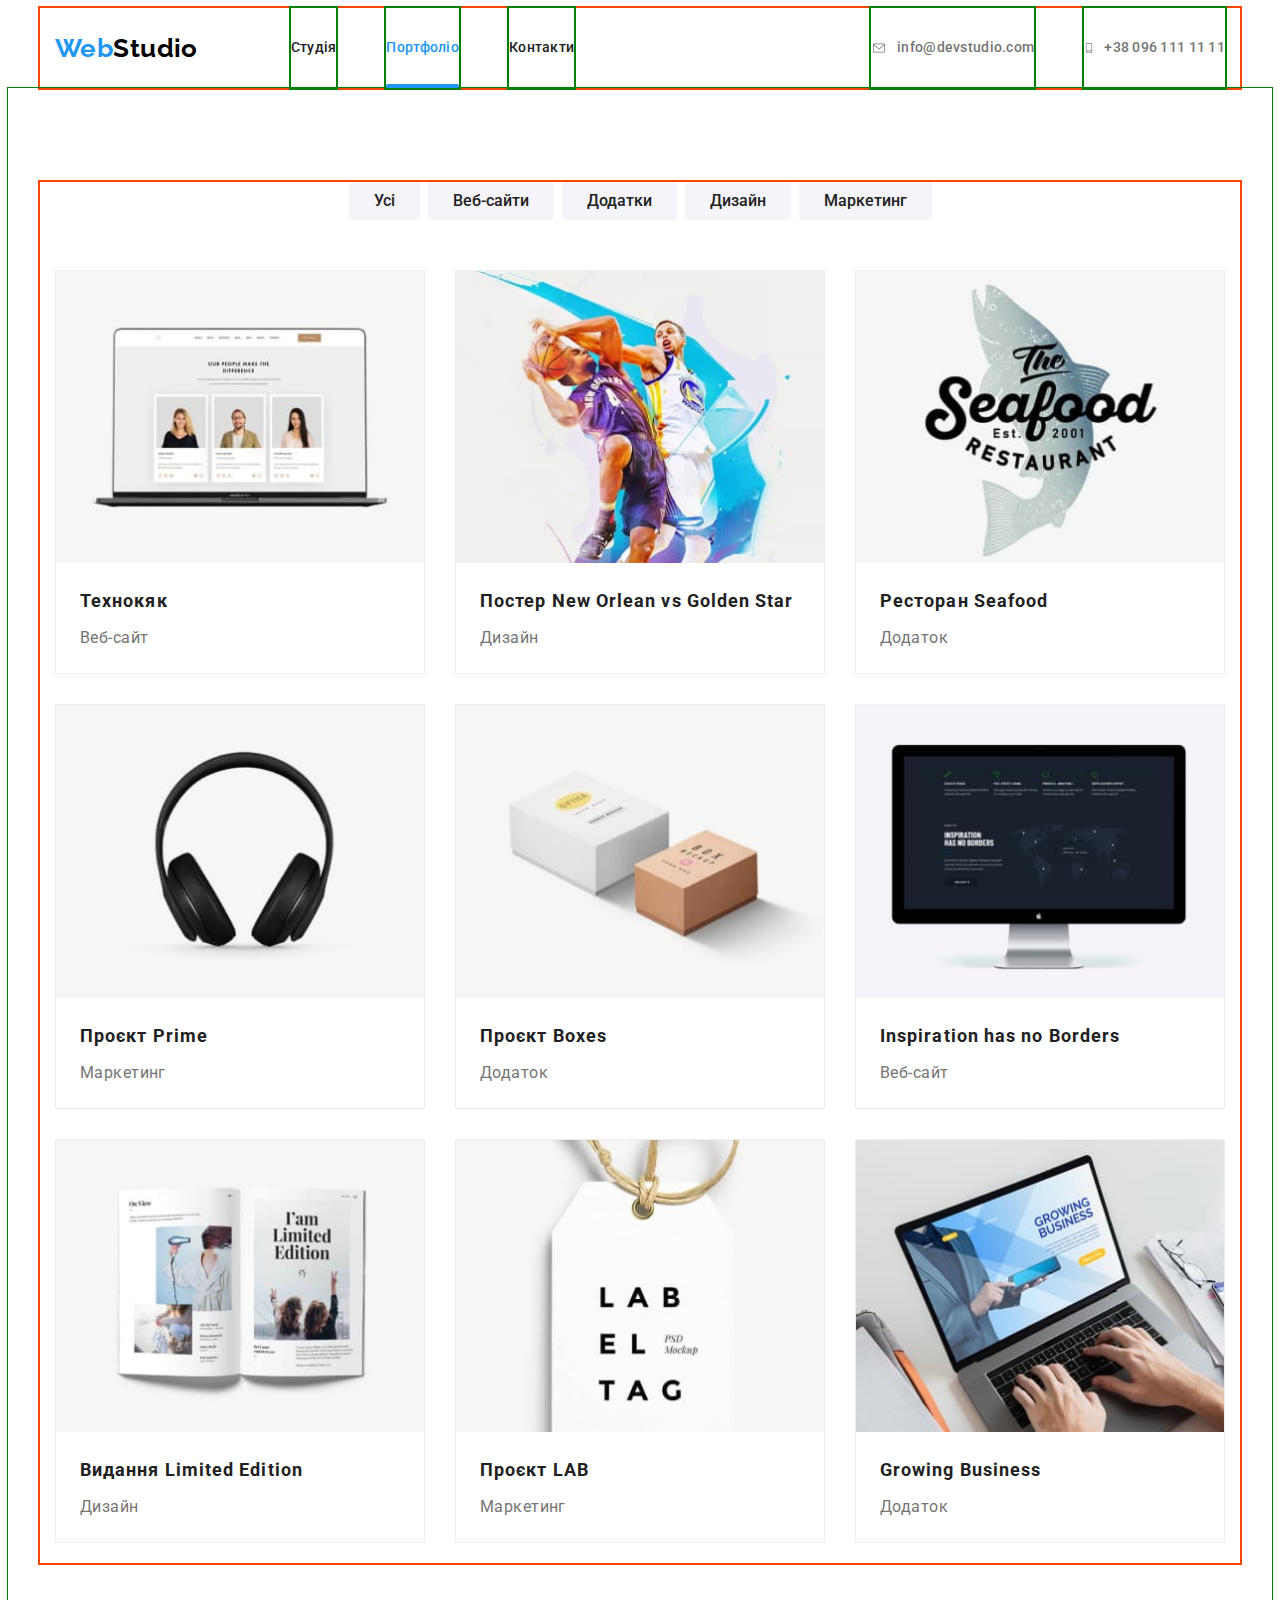
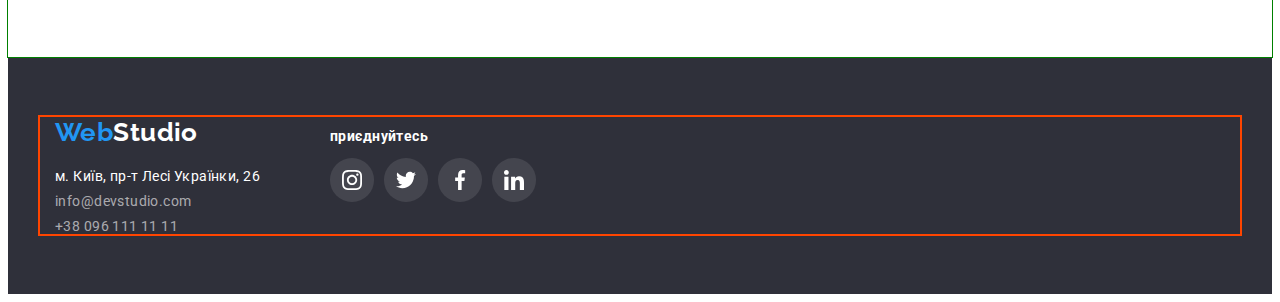
==== portfolio.html @ ddd6ce4f "Initial commit" ====
<!DOCTYPE html>
<html lang="en">
  <head>
    <meta charset="UTF-8" />
    <meta http-equiv="X-UA-Compatible" content="IE=edge" />
    <meta name="viewport" content="width=device-width, initial-scale=1.0" />

    <title>WebStudio</title>
    <!-- favicon -->
    <link rel="apple-touch-icon" sizes="180x180" href="./favicon/" />
    <link rel="icon" type="image/png" sizes="32x32" href="./favicon//favicon-32x32.png" />
    <link rel="icon" type="image/png" sizes="16x16" href="./favicon//favicon-16x16.png" />
    <link rel="manifest" href="./favicon//site.webmanifest" />
    <link rel="mask-icon" href="./favicon//safari-pinned-tab.svg" color="#5bbad5" />
    <meta name="msapplication-TileColor" content="#da532c" />
    <meta name="theme-color" content="#ffffff" />

    <!-- fonts -->
    <link rel="preconnect" href="https://fonts.googleapis.com" />
    <link rel="preconnect" href="https://fonts.gstatic.com" crossorigin />
    <link
      href="https://fonts.googleapis.com/css2?family=Raleway:wght@700&family=Roboto:wght@400;500;700;900&display=swap"
      rel="stylesheet"
    />

    <!-- --normolize-- -->
    <link
      rel="stylesheet"
      href="https://cdnjs.cloudflare.com/ajax/libs/modern-normalize/1.1.0/modern-normalize.min.css"
      integrity="sha512-wpPYUAdjBVSE4KJnH1VR1HeZfpl1ub8YT/NKx4PuQ5NmX2tKuGu6U/JRp5y+Y8XG2tV+wKQpNHVUX03MfMFn9Q=="
      crossorigin="anonymous"
      referrerpolicy="no-referrer"
    />
    <!-- style -->
    <link rel="stylesheet" href="./styles/style.css" />
  </head>

  <body>
    <header class="header">
      <div class="header-conteiner container">
        <nav class="header-nav">
          <a class="logo link" lang="en" href="./index.html"
            >Web<span class="header-logo-color">Studio</span></a
          >
          <ul class="header-menu list">
            <li class="header-menu-item item">
              <a class="header-nav-link link" href="./index.html">Студія</a>
            </li>
            <li class="header-menu-item item">
              <a class="header-nav-link link current" href="./portfolio.html">Портфоліо</a>
            </li>
            <li class="header-menu-item item">
              <a class="header-nav-link link" href="">Контакти</a>
            </li>
          </ul>
        </nav>
        <ul class="contacts-nav list">
          <li class="header-contacs-item item">
            <a class="header-contacs link" href="mailto:info@devstudio.com">
              <svg class="contacts-icon icon" width="16" ; height="12" ;>
                <use href="./images/sprite_orig.svg#icon-envelope"></use>
              </svg>
              info@devstudio.com
            </a>
          </li>
          <li class="header-contacs-item item">
            <a class="header-contacs link" href="tel:+380961111111"
              ><svg class="contacts-icon icon" width="10" ; height="16" ;>
                <use href="./images/sprite_orig.svg#icon-phone"></use>
              </svg>
              +38 096 111 11 11
            </a>
          </li>
        </ul>
      </div>
    </header>
    <main>
      <section class="filtr section">
        <div class="container">
          <h1 class="filtr visually-hidden">Фільтр</h1>
          <ul class="filtr-list list">
            <li class="filtr-item item">
              <button class="filtre-btn current" type="button">Усі</button>
            </li>
            <li class="filtr-item item">
              <button class="filtre-btn current" type="button">Веб-сайти</button>
            </li>
            <li class="filtr-item item">
              <button class="filtre-btn current" type="button">Додатки</button>
            </li>
            <li class="filtr-item item">
              <button class="filtre-btn current" type="button">Дизайн</button>
            </li>
            <li class="filtr-item item">
              <button class="filtre-btn current" type="button">Маркетинг</button>
            </li>
          </ul>

          <ul class="portfolio-list list">
            <li class="portfolio-item item">
              <img
                class="porfolio-img"
                src="./images/portfolio/project1.jpg"
                alt="ноутбук з проектами"
                width="370"
                height="294"
              />
              <div class="portfolio-wraper">
                <h2 class="portfolio-title">Технокяк</h2>
                <p class="portfolio-text">Веб-сайт</p>
              </div>
            </li>
            <li class="portfolio-item item">
              <img
                class="porfolio-img"
                src="./images/portfolio/project2.jpg"
                alt="баскетболісти"
                width="370"
                height="294"
              />
              <div class="portfolio-wraper">
                <h2 class="portfolio-title">Постер New Orlean vs Golden Star</h2>
                <p class="portfolio-text">Дизайн</p>
              </div>
            </li>
            <li class="portfolio-item item">
              <img
                class="porfolio-img"
                src="./images/portfolio/project3.jpg"
                alt="логоти ресторану"
                width="370"
                height="294"
              />
              <div class="portfolio-wraper">
                <h2 class="portfolio-title">Ресторан Seafood</h2>
                <p class="portfolio-text">Додаток</p>
              </div>
            </li>
            <li class="portfolio-item item">
              <img
                class="porfolio-img"
                src="./images/portfolio/project4.jpg"
                alt="навушники"
                width="370"
                height="294"
              />
              <div class="portfolio-wraper">
                <h2 class="portfolio-title">Проєкт Prime</h2>
                <p class="portfolio-text">Маркетинг</p>
              </div>
            </li>
            <li class="portfolio-item item">
              <img
                class="porfolio-img"
                src="./images/portfolio/project5.jpg"
                alt="дві картонні коробки"
                width="370"
                height="294"
              />
              <div class="portfolio-wraper">
                <h2 class="portfolio-title">Проєкт Boxes</h2>
                <p class="portfolio-text">Додаток</p>
              </div>
            </li>
            <li class="portfolio-item item">
              <img
                class="porfolio-img"
                src="./images/portfolio/project6.jpg"
                alt="монітор комп'ютера"
                width="370"
                height="294"
              />
              <div class="portfolio-wraper">
                <h2 class="portfolio-title">Inspiration has no Borders</h2>
                <p class="portfolio-text">Веб-сайт</p>
              </div>
            </li>
            <li class="portfolio-item item">
              <img
                class="porfolio-img"
                src="./images/portfolio/project7.jpg"
                alt="розгоруна книга"
                width="370"
                height="294"
              />
              <div class="portfolio-wraper">
                <h2 class="portfolio-title">Видання Limited Edition</h2>
                <p class="portfolio-text">Дизайн</p>
              </div>
            </li>
            <li class="portfolio-item item">
              <img
                class="porfolio-img"
                src="./images/portfolio/project8.jpg"
                alt="бірка з лого "
                width="370"
                height="294"
              />
              <div class="portfolio-wraper">
                <h2 class="portfolio-title">Проєкт LAB</h2>
                <p class="portfolio-text">Маркетинг</p>
              </div>
            </li>
            <li class="portfolio-item item">
              <img
                class="porfolio-img"
                src="./images/portfolio/project9.jpg"
                alt="ноутбук"
                width="370"
                height="294"
              />
              <div class="portfolio-wraper">
                <h2 class="portfolio-title">Growing Business</h2>
                <p class="portfolio-text">Додаток</p>
              </div>
            </li>
          </ul>
        </div>
      </section>
    </main>

    <footer class="footer">
      <div class="footer-wrapper container">
        <div class="position-footer">
          <a class="logo link" href="./index.html" lang="en">
            Web<span class="footeer-logo-color">Studio</span></a
          >
          <address class="addres">
            <ul class="section-list list">
              <li class="addres-item item">
                <a
                  class="addres-map link"
                  href="https://goo.gl/maps/US4AF3qVMDQXfiKQA"
                  target="_blank"
                  rel="noopenet noreferrer nofollow"
                >
                  м. Київ, пр-т Лесі Українки, 26
                </a>
              </li>
              <li class="addres-item item">
                <a class="addres-link link" href="malito:info@devstudio.com">
                  info@devstudio.com
                </a>
              </li>
              <li class="addres-item item">
                <a class="addres-link link" href="tel:+380961111111"> +38 096 111 11 11 </a>
              </li>
            </ul>
          </address>
        </div>
        <div class="position">
          <p class="social-text">приєднуйтесь</p>
          <ul class="social-list list">
            <li class="social-item item">
              <a
                class="social-link link aria-label='instagram'"
                href="https://www.instagram.com/"
                target="_blank"
                rel="noopenet noreferrer nofollow"
              >
                <svg class="foter-soc-icon" width="20px" heigh="20px">
                  <use href="./images/sprite_orig.svg#icon-instagram"></use>
                </svg>
              </a>
            </li>
            <li class="social-item item">
              <a
                class="social-link link aria-label='twiter'"
                href="https://twitter.com/?lang=ru"
                target="_blank"
                rel="noopenet noreferrer nofollow"
              >
                <svg class="foter-soc-icon" width="20px" heigh="20px">
                  <use href="./images/sprite_orig.svg#icon-twitter"></use>
                </svg>
              </a>
            </li>
            <li class="social-item item">
              <a
                class="social-link link aria-label='facebook'"
                href="https://www.facebook.com/"
                target="_blank"
                rel="noopenet noreferrer nofollow"
              >
                <svg class="foter-soc-icon" width="20px" heigh="20px">
                  <use href="./images/sprite_orig.svg#icon-facebook"></use>
                </svg>
              </a>
            </li>
            <li class="social-item item">
              <a
                class="social-link link aria-label='linkidin'"
                href="https://www.linkedin.com/"
                target="_blank"
                rel="noopenet noreferrer nofollow"
              >
                <svg class="foter-soc-icon" width="20px" heigh="20px">
                  <use href="./images/sprite_orig.svg#icon-linkedin"></use>
                </svg>
              </a>
            </li>
          </ul>
        </div>
      </div>
    </footer>
  </body>
</html>
---- styles/style.css ----
/*------------- ROOT -------------*/
:root {
  --main-text-color: #212121;
  --main-fonts-family: 'Roboto', sans-serif;
  --main-backgraund-color: #ffffff;

  --content-text-colot: #757575;
  --second-text-color: #ffffff;
  --accent-color: #2196f3;

  --bacgraund-color: #2f303a;
  --second-backgraund-color: #f5f4fa;
}
/*-------------reset-------------*/

html {
  box-sizing: border-box;
}

*,
*::after,
*::before {
  box-sizing: inherit;
}
/* Стили для обнуления верхних отступов у элементов */
h1,
h2,
h3,
h4,
h5,
h6,
p {
  margin: 0;
}
/* Класс для обнуления базовых свойств у списков (ul) */
.list {
  list-style: none;
  padding-left: 0;
  margin: 0;
}
/* Класс для обнуления базовых свойств у ссылок */
.link {
  text-decoration: none;
  color: inherit;
}
/* Свойства для корректного отображения картинок */
img {
  display: block;
  max-width: 100%;
  height: auto;
}
/* Свойства для обнуления курсива у address */

address {
  font-style: normal;
}

/* utils */
.container {
  width: 1200px;
  padding-left: 15px;
  padding-right: 15px;
  margin: 0 auto;

  outline: 2px solid orangered;
}

.section {
  padding: 94px 0px;
  outline: 1px solid green;
}

/* .icon {
  fill: #afb1b8;
} */

.visually-hidden {
  position: absolute;
  width: 1px;
  height: 1px;
  margin: -1px;
  border: 0;
  padding: 0;
  white-space: nowrap;
  clip-path: inset(100%);
  clip: rect(0 0 0 0);
  overflow: hidden;
}

/*------------- ALL -------------*/
body {
  font-family: var(--main-fonts-family);
  letter-spacing: 0.03em;
  font-size: 14px;
  color: var(--main-text-color);
  background-color: var(--main-backgraund-color);
}

/*------------- HEADER -------------*/

.header-conteiner {
  display: flex;
}

.header-nav {
  display: flex;
  align-items: center;
}

.header-menu {
  display: flex;
  margin-left: 93px;
}

.contacts-nav {
  display: flex;
  margin-left: auto;
}

.logo {
  font-family: Raleway, sans-serif;
  font-weight: 700;
  font-size: 26px;
  line-height: 1.19;
  color: var(--accent-color);
}
.header-logo-color {
  color: #000000;
}

.header-menu-item:not(:last-child) {
  margin-right: 50px;
}

.header-nav-link {
  display: block;
  padding: 32px 0px;

  color: var(--main-text-color);
  font-weight: 500;
  line-height: 1.14;
  letter-spacing: 0.02em;

  transition: color 250ms linear;
  position: relative;

  outline: 2px solid green;
}

.header-nav-link.current::after {
  content: '';
  position: absolute;
  bottom: 0;
  width: 100%;
  left: 0;
  height: 4px;
  background: #2196f3;
  border-radius: 2px;
}

.header-contacs {
  display: flex;
  align-items: center;
  gap: 10px;
  padding: 32px 0px;

  font-weight: 500;
  line-height: 1.14;
  letter-spacing: 0.02em;
  color: var(--content-text-colot);

  transition: color 250ms linear;
  position: relative;

  outline: 2px solid green;
}

.header-contacs-item:not(:last-child) {
  margin-right: 50px;
}

.header-contacs-item {
  display: flex;
  gap: 10px;
  align-items: center;
}

.contacts-icon {
  fill: currentColor;
}

/* .header-contacs::before {
  content: '';
  display: inline-block;
  width: 16px;
  height: 16px;
  margin-right: 10px;
  background-image: url(../images/decor/envelope.svg);
  background-size: 16px;
  background-repeat: no-repeat;
  background-position: bottom;
} */

.header-nav-link:hover,
.header-nav-link:focus,
.header-nav-link:active,
.header-contacs:hover,
.header-contacs:focus,
.header-contacs:active {
  color: var(--accent-color);
}
.contacts-icon:hover {
  color: var(--accent-color);
}

.header-nav-link.link.current {
  color: var(--accent-color);
}

/*--------------- HERO ---------- */

.hero {
  max-width: 1600px;
  height: 600px;
  margin-left: auto;
  margin-right: auto;

  text-align: center;
  padding-top: 200px;
  padding-bottom: 200px;

  background-image: linear-gradient(rgba(47, 48, 58, 0.4), rgba(47, 48, 58, 0.4)),
    url(../images/hero/hero_bg.jpg);
  background-repeat: no-repeat;
  background-position: center;
  background-size: cover;
  background-color: #c4c4c4;

  border: 1px solid #000000;
  box-shadow: 0px 4px 4px rgba(0, 0, 0, 0.25);
}

.hero-title {
  font-weight: 900;
  font-size: 44px;
  line-height: 1.36;
  letter-spacing: 0.06em;
  text-transform: uppercase;
  width: 696px;
  color: var(--second-text-color);

  margin-left: auto;
  margin-right: auto;
  margin-bottom: 30px;
}

.hero-button {
  font-weight: 700;
  font-size: 16px;
  line-height: 1.87;
  min-width: 216px;
  height: 50px;
  align-items: center;
  letter-spacing: 0.06em;

  color: var(--second-text-color);
  background: var(--accent-color);
  cursor: pointer;

  padding: 10px 32px;
  border-radius: 4px;
  border: none;
}

/*------------- ADVANTAGE -------------*/

.section-title {
  font-size: 36px;
  line-height: 1.16;
  text-align: center;
  margin-bottom: 50px;
}

.advantage-title {
  font-size: 14px;
  line-height: 1.14;
  text-transform: uppercase;
  margin-bottom: 10px;
}

.advantage-list {
  display: flex;
  gap: 30px;
}

.advantage-item {
  width: 270px;
}

.advantage-icon-wrapper {
  display: flex;
  align-items: center;
  justify-content: center;
  height: 120px;
  background-color: var(--second-backgraund-color);
  border-radius: 4px;
  /* margin: 30px auto; */
  margin-bottom: 30px;
  margin-left: auto;
  margin-right: auto;
}

/* .advantage-item::before {
  content: '';
  display: block;
  height: 120px;
  margin-bottom: 30px;
  background-size: 70px 70px;
  background-repeat: no-repeat;
  background-position: center;
  background-color: #f5f4fa;
  border-radius: 4px;
}
.advantage-item.icon-antenna::before {
  background-image: url(../images/decor/antenna.svg);
}
.advantage-item.icon-clock::before {
  background-image: url(../images/decor/clock.svg);
}
.advantage-item.icon-diagram::before {
  background-image: url(../images/decor/diagram.svg);
}
.advantage-item.icon-astronaut::before {
  background-image: url(../images/decor/astronaut.svg);
} */

.advantage-text {
  line-height: 1.71;
  color: var(--content-text-colot);
}

/*------------- ACTION -------------*/
.action {
  padding-top: 0px;
}

.action-list {
  display: flex;
  gap: 30px;
}

/*------------- TEAM -------------*/
.team {
  background-color: var(--second-backgraund-color);
}

.team-img {
  margin-bottom: 30px;
}
.team-title {
  font-weight: 500;
  font-size: 16px;
  line-height: 1.18;
  text-align: center;
  margin-bottom: 10px;
}

.team-list {
  display: flex;
  gap: 30px;
}

.team-item {
  background-color: var(--main-backgraund-color);
  padding-bottom: 30px;
  box-shadow: 0px 1px 3px rgba(0, 0, 0, 0.12), 0px 1px 1px rgba(0, 0, 0, 0.14),
    0px 2px 1px rgba(0, 0, 0, 0.2);
  border-radius: 0px 0px 4px 4px;
}

.team-text {
  font-size: 16px;
  line-height: 1.18;
  text-align: center;
  color: var(--content-text-colot);
  margin-bottom: 16px;
}

.team-social-list {
  display: flex;
  justify-content: center;
  gap: 10px;
}

.team-soc-link {
  display: flex;
  align-items: center;
  justify-content: center;
  width: 44px;
  height: 44px;
  fill: #afb1b8;
  border-radius: 50%;

  transition: fill 250ms linear, background-color 250ms linear;
  position: relative;
}

.team-soc-link:hover,
.team-soc-link:focus {
  background-color: var(--accent-color);
  fill: #ffffff;
}

/* ------------ CLIENT ------------ */
.client-list {
  display: flex;
  align-items: center;
  gap: 30px;
  align-items: center;
  justify-content: center;
}

.client-link {
  display: flex;
  align-items: center;
  justify-content: center;
  fill: #afb1b8;
  width: 170px;
  height: 92px;
  border: 1px solid #afb1b8;
  border-radius: 4px;

  transition: fill 250ms linear, background-color 250ms linear;
  position: relative;
}

.client-link:hover,
.client-link:focus,
.client-link:active {
  border-color: var(--accent-color);
  fill: var(--accent-color);
}

/*------------- FOOTER -------------*/
.footer-wrapper {
  display: flex;
  gap: 70px;
  align-items: baseline;
}

.position-footer {
  display: flex;
  flex-direction: column;
}

.position {
  display: flex;
  flex-direction: column;
}

footer {
  background: var(--bacgraund-color);
  padding: 60px 0px;
}

.footeer-logo-color {
  color: var(--second-text-color);
}

.footer .logo {
  display: block;
  margin-bottom: 20px;
}

.address {
  font-style: normal;
  line-height: 1.71;
  color: var(--second-text-color);
}

.section-list {
  display: flex;
  flex-direction: column;
  gap: 9px;
}

/* .addres-item:not(:last-chils) {
    margin-bottom: 9px;
} */

.addres-map {
  color: var(--second-text-color);
}
.addres-map:active {
  color: var(--accent-color);
}

.addres-link {
  font-weight: 400;
  font-size: 14px;
  line-height: 1.71px;
  letter-spacing: 0.03em;
  color: rgba(255, 255, 255, 0.6);

  transition: color 250ms linear;
  position: relative;
}

.addres-link:hover,
.addres-link:focus {
  color: var(--accent-color);
}

/* ------------- social ------------- */

.social-text {
  font-weight: 700;
  line-height: 1.14px;
  color: #ffffff;
  margin-bottom: 20px;
}

.social-list {
  display: flex;
  gap: 10px;
  /* align-items: center;
  justify-content: center; */
}

.social-link {
  display: flex;
  align-items: center;
  justify-content: center;
  width: 44px;
  height: 44px;
  background-image: linear-gradient(rgba(255, 255, 255, 0.1), rgba(255, 255, 255, 0.1));
  border-radius: 50%;

  transition: fill 250ms linear, background-color 250ms linear;
  position: relative;
}

.social-link:hover {
  background-color: var(--accent-color);
}

.foter-soc-icon {
  fill: #ffffff;
}

/*************** PORFOLIO ****************/

/*------------- filtre -------------*/

.filtr-list {
  display: flex;
  justify-content: center;
  gap: 8px;
  margin-bottom: 50px;
}

.filtre-btn {
  font-weight: 500;
  font-family: inherit;
  font-size: 16px;
  line-height: 1.62px;
  text-align: center;
  color: var(--top-text-color);
  height: 38px;
  background-color: var(--second-backgraund-color);
  border: none;
  border-radius: 4px;
  cursor: pointer;

  padding: 6px 25px;
}

.filtre-btn:hover,
.filtre-btn:focus {
  color: var(--second-text-color);
  background: var(--accent-color);
  box-shadow: 0px 3px 1px rgba(0, 0, 0, 0.1), 0px 1px 2px rgba(0, 0, 0, 0.08),
    0px 2px 2px rgba(0, 0, 0, 0.12);
}

.filtre-btn .current {
  background-color: var(--accent-color);
  color: var(--second-text-color);
}

.portfolio-list {
  display: flex;
  flex-wrap: wrap;
  gap: 30px;
  padding-bottom: 20px;
}

.portfolio-item {
  width: 370px;
  border: 1px solid #eeeeee;
}

.portfolio-item:hover {
  box-shadow: 0px 1px 1px rgba(0, 0, 0, 0.12), 0px 4px 4px rgba(0, 0, 0, 0.06),
    1px 4px 6px rgba(0, 0, 0, 0.16);
}

.portfolio-wraper {
  padding: 20px 24px;
}

.portfolio-title {
  font-size: 18px;
  line-height: 2;
  letter-spacing: 0.06em;
  margin-bottom: 4px;
}

.portfolio-text {
  font-size: 16px;
  line-height: 1.88;
  color: var(--content-text-colot);
}

/* #2196f3 */

/* fill="#afb1b8" style="fill: var(--color1, #afb1b8)" */
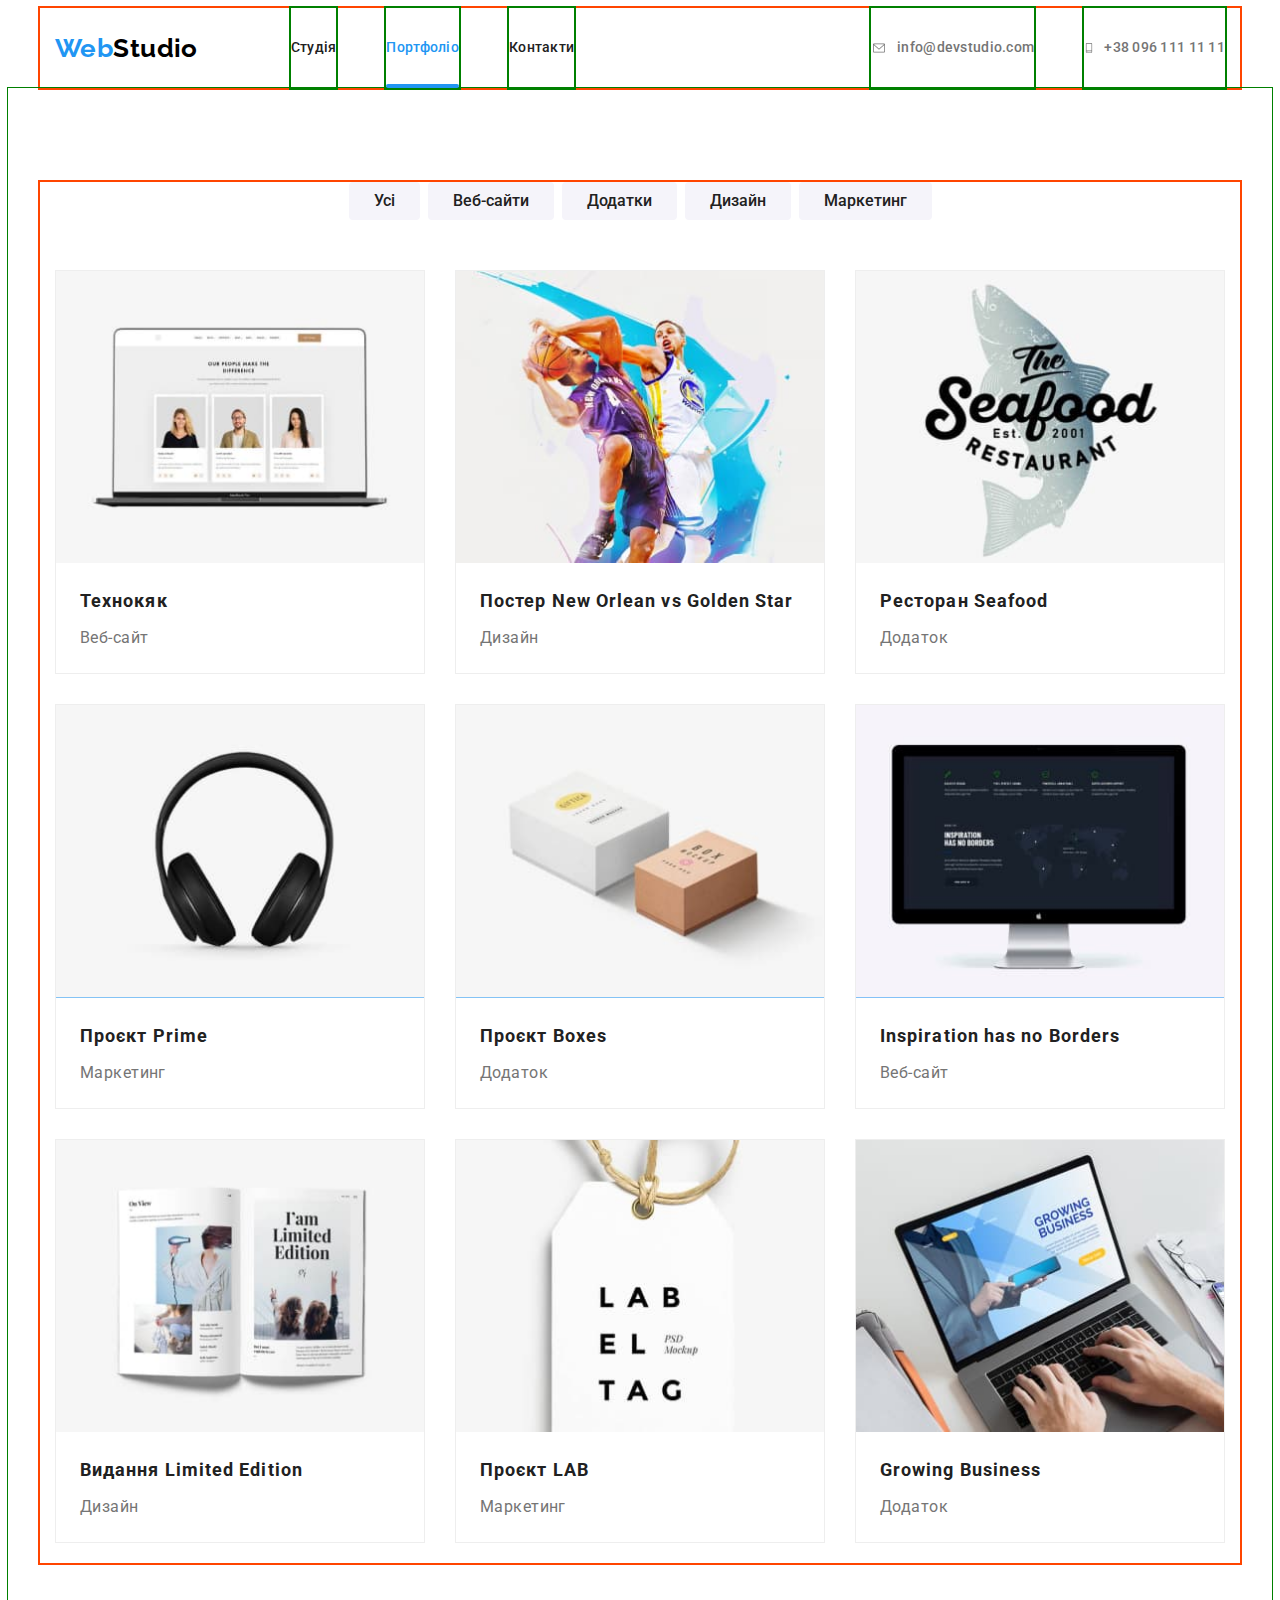
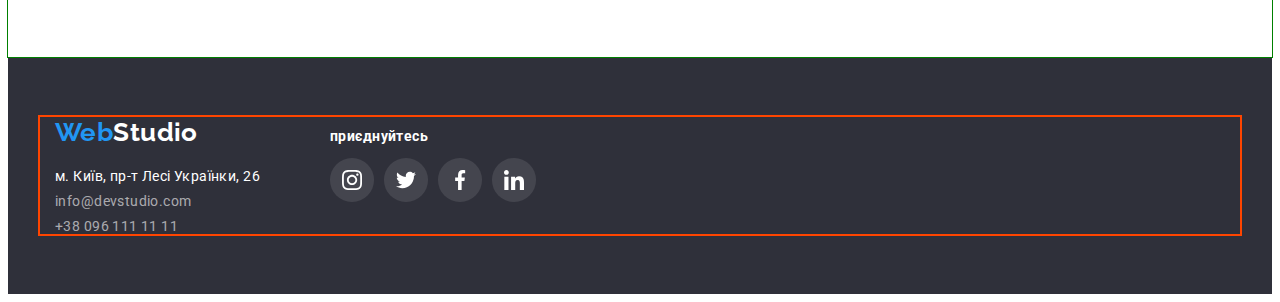
==== commit d53aa89e: "modalka" ====
--- a/portfolio.html
+++ b/portfolio.html
@@ -98,117 +98,186 @@
 
           <ul class="portfolio-list list">
             <li class="portfolio-item item">
-              <img
-                class="porfolio-img"
-                src="./images/portfolio/project1.jpg"
-                alt="ноутбук з проектами"
-                width="370"
-                height="294"
-              />
+              <div class="portfolio-cover-wrapper">
+                <img
+                  class="porfolio-img"
+                  src="./images/portfolio/project1.jpg"
+                  alt="ноутбук з проектами"
+                  width="370"
+                  height="294"
+                />
+                <p class="portfolio-cover-text">
+                  Ресурс пропонує комплексні пропозиції з різним рівнем функціоналу та сервісів. Все
+                  це дозволить відвідувачу отримати вичерпні відомості про компанію чи приватну
+                  особу.
+                </p>
+              </div>
               <div class="portfolio-wraper">
                 <h2 class="portfolio-title">Технокяк</h2>
                 <p class="portfolio-text">Веб-сайт</p>
               </div>
             </li>
             <li class="portfolio-item item">
-              <img
-                class="porfolio-img"
-                src="./images/portfolio/project2.jpg"
-                alt="баскетболісти"
-                width="370"
-                height="294"
-              />
+              <div class="portfolio-cover-wrapper">
+                <img
+                  class="porfolio-img"
+                  src="./images/portfolio/project2.jpg"
+                  alt="баскетболісти"
+                  width="370"
+                  height="294"
+                />
+                <p class="portfolio-cover-text">
+                  Lorem ipsum dolor sit amet, consectetur adipisicing elit. Reiciendis laudantium
+                  ipsa quis nam placeat ea natus molestias dolorem culpa libero. Molestias earum
+                  maiores, tempore hic deleniti fugit dolore? Perspiciatis, ipsam?
+                </p>
+              </div>
               <div class="portfolio-wraper">
                 <h2 class="portfolio-title">Постер New Orlean vs Golden Star</h2>
                 <p class="portfolio-text">Дизайн</p>
               </div>
             </li>
             <li class="portfolio-item item">
-              <img
-                class="porfolio-img"
-                src="./images/portfolio/project3.jpg"
-                alt="логоти ресторану"
-                width="370"
-                height="294"
-              />
+              <div class="portfolio-cover-wrapper">
+                <img
+                  class="porfolio-img"
+                  src="./images/portfolio/project3.jpg"
+                  alt="логоти ресторану"
+                  width="370"
+                  height="294"
+                />
+                <p class="portfolio-cover-text">
+                  Lorem ipsum dolor sit amet, consectetur adipisicing elit. Reiciendis laudantium
+                  ipsa quis nam placeat ea natus molestias dolorem culpa libero. Molestias earum
+                  maiores, tempore hic deleniti fugit dolore? Perspiciatis, ipsam?
+                </p>
+              </div>
+
               <div class="portfolio-wraper">
                 <h2 class="portfolio-title">Ресторан Seafood</h2>
                 <p class="portfolio-text">Додаток</p>
               </div>
             </li>
             <li class="portfolio-item item">
-              <img
-                class="porfolio-img"
-                src="./images/portfolio/project4.jpg"
-                alt="навушники"
-                width="370"
-                height="294"
-              />
+              <div class="portfolio-cover-wrapper">
+                <img
+                  class="porfolio-img"
+                  src="./images/portfolio/project4.jpg"
+                  alt="навушники"
+                  width="370"
+                  height="294"
+                />
+                <p class="portfolio-cover-text">
+                  Lorem ipsum dolor sit amet, consectetur adipisicing elit. Reiciendis laudantium
+                  ipsa quis nam placeat ea natus molestias dolorem culpa libero. Molestias earum
+                  maiores, tempore hic deleniti fugit dolore? Perspiciatis, ipsam?
+                </p>
+              </div>
+
               <div class="portfolio-wraper">
                 <h2 class="portfolio-title">Проєкт Prime</h2>
                 <p class="portfolio-text">Маркетинг</p>
               </div>
             </li>
             <li class="portfolio-item item">
-              <img
-                class="porfolio-img"
-                src="./images/portfolio/project5.jpg"
-                alt="дві картонні коробки"
-                width="370"
-                height="294"
-              />
+              <div class="portfolio-cover-wrapper">
+                <img
+                  class="porfolio-img"
+                  src="./images/portfolio/project5.jpg"
+                  alt="дві картонні коробки"
+                  width="370"
+                  height="294"
+                />
+                <p class="portfolio-cover-text">
+                  Lorem ipsum dolor sit amet, consectetur adipisicing elit. Reiciendis laudantium
+                  ipsa quis nam placeat ea natus molestias dolorem culpa libero. Molestias earum
+                  maiores, tempore hic deleniti fugit dolore? Perspiciatis, ipsam?
+                </p>
+              </div>
+
               <div class="portfolio-wraper">
                 <h2 class="portfolio-title">Проєкт Boxes</h2>
                 <p class="portfolio-text">Додаток</p>
               </div>
             </li>
             <li class="portfolio-item item">
-              <img
-                class="porfolio-img"
-                src="./images/portfolio/project6.jpg"
-                alt="монітор комп'ютера"
-                width="370"
-                height="294"
-              />
+              <div class="portfolio-cover-wrapper">
+                <img
+                  class="porfolio-img"
+                  src="./images/portfolio/project6.jpg"
+                  alt="монітор комп'ютера"
+                  width="370"
+                  height="294"
+                />
+                <p class="portfolio-cover-text">
+                  Lorem ipsum dolor sit amet, consectetur adipisicing elit. Reiciendis laudantium
+                  ipsa quis nam placeat ea natus molestias dolorem culpa libero. Molestias earum
+                  maiores, tempore hic deleniti fugit dolore? Perspiciatis, ipsam?
+                </p>
+              </div>
+
               <div class="portfolio-wraper">
                 <h2 class="portfolio-title">Inspiration has no Borders</h2>
                 <p class="portfolio-text">Веб-сайт</p>
               </div>
             </li>
             <li class="portfolio-item item">
-              <img
-                class="porfolio-img"
-                src="./images/portfolio/project7.jpg"
-                alt="розгоруна книга"
-                width="370"
-                height="294"
-              />
+              <div class="portfolio-cover-wrapper">
+                <img
+                  class="porfolio-img"
+                  src="./images/portfolio/project7.jpg"
+                  alt="розгоруна книга"
+                  width="370"
+                  height="294"
+                />
+                <p class="portfolio-cover-text">
+                  Lorem ipsum dolor sit amet, consectetur adipisicing elit. Reiciendis laudantium
+                  ipsa quis nam placeat ea natus molestias dolorem culpa libero. Molestias earum
+                  maiores, tempore hic deleniti fugit dolore? Perspiciatis, ipsam?
+                </p>
+              </div>
+
               <div class="portfolio-wraper">
                 <h2 class="portfolio-title">Видання Limited Edition</h2>
                 <p class="portfolio-text">Дизайн</p>
               </div>
             </li>
             <li class="portfolio-item item">
-              <img
-                class="porfolio-img"
-                src="./images/portfolio/project8.jpg"
-                alt="бірка з лого "
-                width="370"
-                height="294"
-              />
+              <div class="portfolio-cover-wrapper">
+                <img
+                  class="porfolio-img"
+                  src="./images/portfolio/project8.jpg"
+                  alt="бірка з лого "
+                  width="370"
+                  height="294"
+                />
+                <p class="portfolio-cover-text">
+                  Lorem ipsum dolor sit amet, consectetur adipisicing elit. Reiciendis laudantium
+                  ipsa quis nam placeat ea natus molestias dolorem culpa libero. Molestias earum
+                  maiores, tempore hic deleniti fugit dolore? Perspiciatis, ipsam?
+                </p>
+              </div>
+
               <div class="portfolio-wraper">
                 <h2 class="portfolio-title">Проєкт LAB</h2>
                 <p class="portfolio-text">Маркетинг</p>
               </div>
             </li>
             <li class="portfolio-item item">
-              <img
-                class="porfolio-img"
-                src="./images/portfolio/project9.jpg"
-                alt="ноутбук"
-                width="370"
-                height="294"
-              />
+              <div class="portfolio-cover-wrapper">
+                <img
+                  class="porfolio-img"
+                  src="./images/portfolio/project9.jpg"
+                  alt="ноутбук"
+                  width="370"
+                  height="294"
+                />
+                <p class="portfolio-cover-text">
+                  Lorem ipsum dolor sit amet, consectetur adipisicing elit. Reiciendis laudantium
+                  ipsa quis nam placeat ea natus molestias dolorem culpa libero. Molestias earum
+                  maiores, tempore hic deleniti fugit dolore? Perspiciatis, ipsam?
+                </p>
+              </div>
               <div class="portfolio-wraper">
                 <h2 class="portfolio-title">Growing Business</h2>
                 <p class="portfolio-text">Додаток</p>
@@ -258,7 +327,7 @@
                 target="_blank"
                 rel="noopenet noreferrer nofollow"
               >
-                <svg class="foter-soc-icon" width="20px" heigh="20px">
+                <svg class="foter-soc-icon" width="20" height="20">
                   <use href="./images/sprite_orig.svg#icon-instagram"></use>
                 </svg>
               </a>
@@ -270,7 +339,7 @@
                 target="_blank"
                 rel="noopenet noreferrer nofollow"
               >
-                <svg class="foter-soc-icon" width="20px" heigh="20px">
+                <svg class="foter-soc-icon" width="20" height="20">
                   <use href="./images/sprite_orig.svg#icon-twitter"></use>
                 </svg>
               </a>
@@ -282,7 +351,7 @@
                 target="_blank"
                 rel="noopenet noreferrer nofollow"
               >
-                <svg class="foter-soc-icon" width="20px" heigh="20px">
+                <svg class="foter-soc-icon" width="20" height="20">
                   <use href="./images/sprite_orig.svg#icon-facebook"></use>
                 </svg>
               </a>
@@ -294,7 +363,7 @@
                 target="_blank"
                 rel="noopenet noreferrer nofollow"
               >
-                <svg class="foter-soc-icon" width="20px" heigh="20px">
+                <svg class="foter-soc-icon" width="20" height="20">
                   <use href="./images/sprite_orig.svg#icon-linkedin"></use>
                 </svg>
               </a>
--- a/styles/style.css
+++ b/styles/style.css
@@ -272,6 +272,11 @@
   border: none;
 }
 
+.hero-button:hover,
+.hero-button:focus {
+  background-color: #188ce8;
+}
+
 /*------------- ADVANTAGE -------------*/
 
 .section-title {
@@ -347,6 +352,27 @@
 .action-list {
   display: flex;
   gap: 30px;
+}
+
+.action-img {
+  position: relative;
+}
+
+.action-text {
+  position: absolute;
+  bottom: 0;
+  display: flex;
+  align-items: center;
+  justify-content: center;
+
+  font-size: 14px;
+  text-transform: uppercase;
+
+  width: 100%;
+  height: 70px;
+
+  color: #ffffff;
+  background-color: rgba(47, 48, 58, 0.8);
 }
 
 /*------------- TEAM -------------*/
@@ -605,6 +631,31 @@
     1px 4px 6px rgba(0, 0, 0, 0.16);
 }
 
+.portfolio-cover-wrapper {
+  position: relative;
+  overflow: hidden;
+}
+
+.portfolio-cover-text {
+  position: absolute;
+  top: 0;
+  left: 0;
+  font-weight: 400;
+  font-size: 18px;
+  line-height: 1.55;
+  padding: 63px 24px 0px 24px;
+  color: var(--second-text-color);
+  background-color: rgba(33, 150, 243, 0.9);
+  width: 100%;
+  height: 100%;
+  transform: translateY(100%);
+  transition: transform 250ms linear;
+  overflow: auto;
+}
+.portfolio-item:hover .portfolio-cover-text {
+  transform: translateY(0%);
+}
+
 .portfolio-wraper {
   padding: 20px 24px;
 }
@@ -622,6 +673,11 @@
   color: var(--content-text-colot);
 }
 
-/* #2196f3 */
-
-/* fill="#afb1b8" style="fill: var(--color1, #afb1b8)" */
+.backdrop {
+  position: fixed;
+  top: 0;
+  width: 100%;
+  height: 100%;
+  background-color: #30303080;
+  transition: opacity 300ms linear, visibility 300ms linear;
+}
